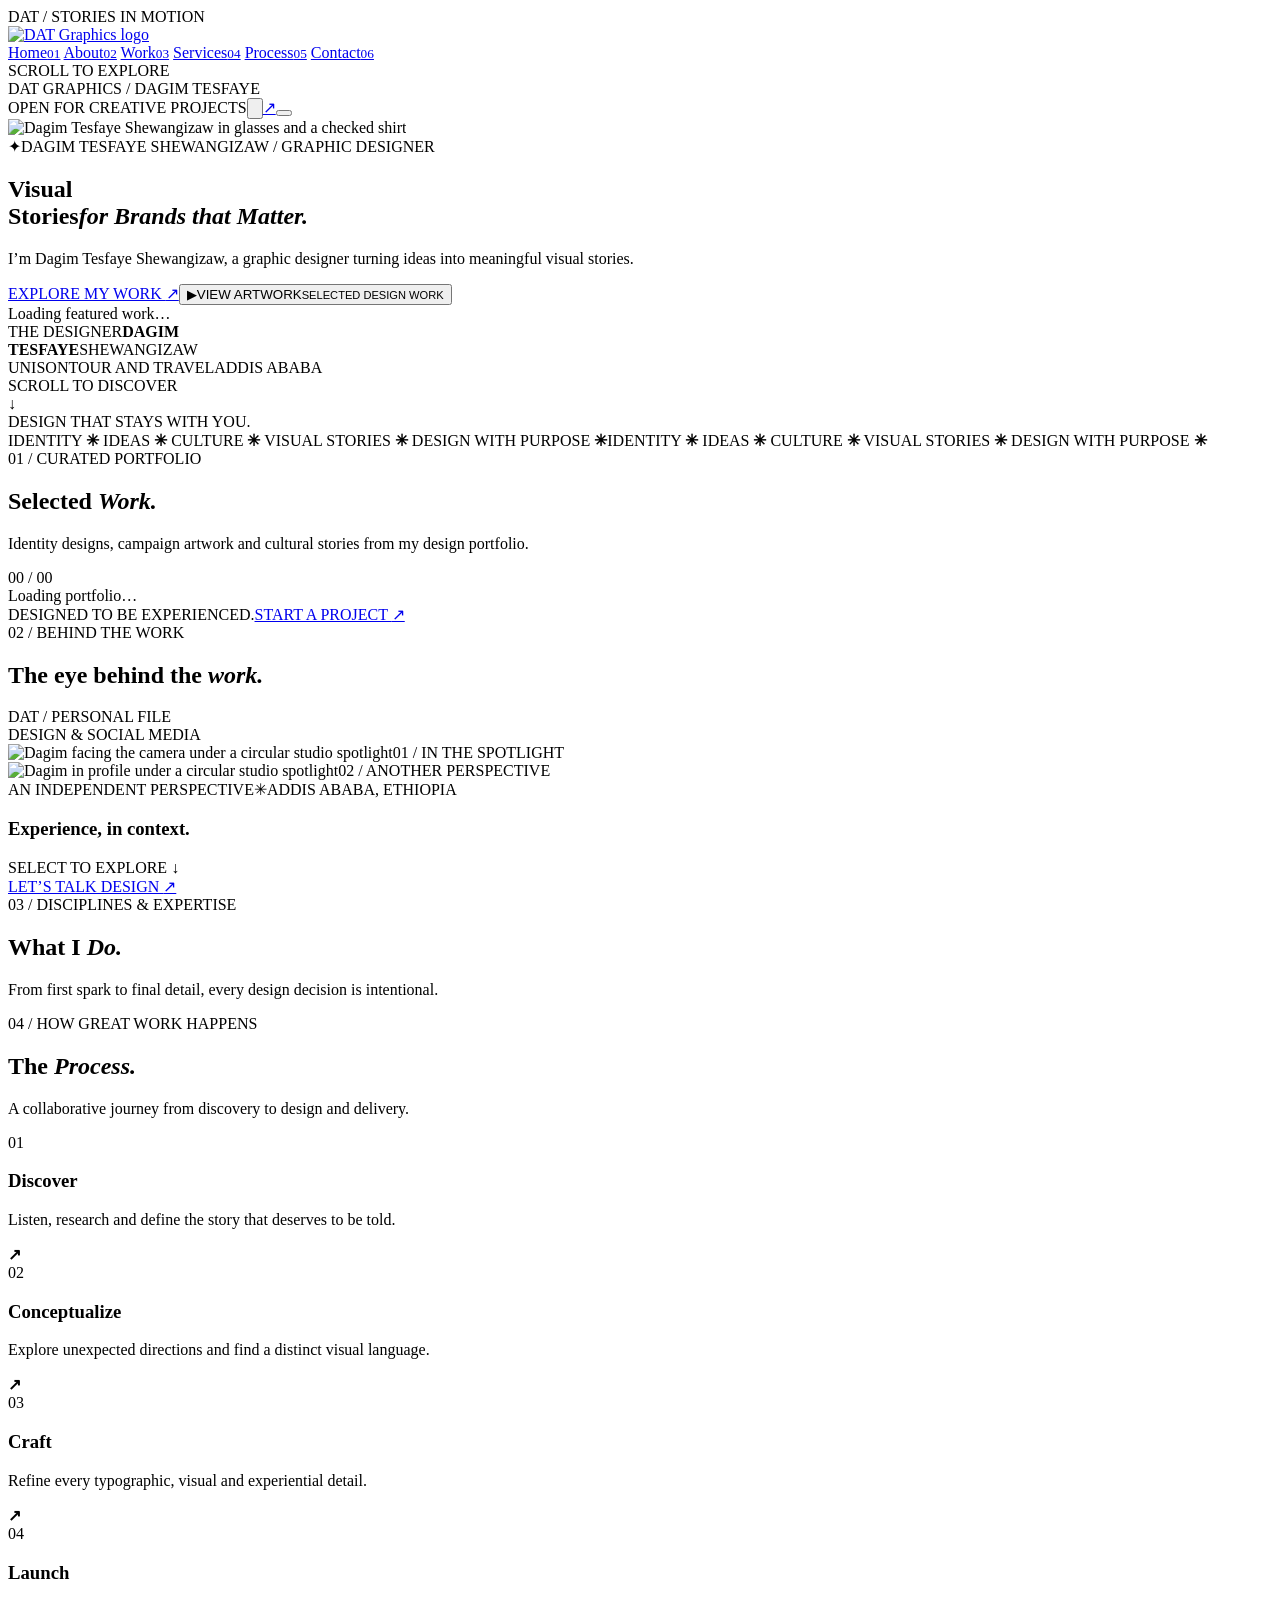
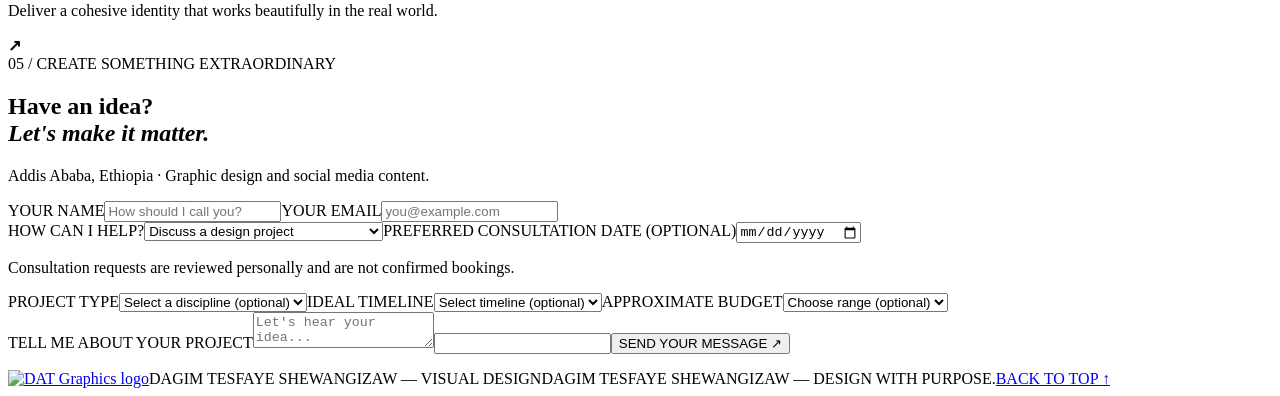
==== index.html @ 600a18f7 "Add readiness-based loading intro and optimized image display" ====
<!DOCTYPE html>
<html lang="en" data-theme="dark">
<head>
<meta charset="utf-8"><meta name="viewport" content="width=device-width,initial-scale=1">
<meta name="theme-color" content="#001220"><meta name="description" content="Portfolio of Dagim Tesfaye Shewangizaw — graphic designer and social media manager at Unison Tour and Travel in Addis Ababa, Ethiopia."><meta property="og:title" content="Dagim Tesfaye Shewangizaw — Graphic Designer"><meta property="og:description" content="Real identity designs, event posters, social graphics, merchandise artwork and print layouts by Dagim Tesfaye Shewangizaw."><meta property="og:type" content="website">
<title>Dagim Tesfaye Shewangizaw — Graphic Designer</title>
<script>window.DAT_CLOUD_CONFIG={"supabaseUrl":"https://xbcqztixejudyiwvssfz.supabase.co","publishableKey":"sb_publishable_QSbR_TzNqOqILnl-lubkgg_Rgn0w_Ky","portfolioUrl":"https://dat-graphics.github.io/dat-graphics/","base":"/dat-graphics/","turnstileSiteKey":""};</script><script src="/dat-graphics/theme.js?v=7.6"></script><link rel="stylesheet" href="/dat-graphics/loader.css?v=7.7"><script src="/dat-graphics/image-previews.js?v=7.7"></script><script src="/dat-graphics/loader.js?v=7.7"></script><link rel="preconnect" href="https://fonts.googleapis.com"><link rel="preconnect" href="https://fonts.gstatic.com" crossorigin><link rel="icon" href="/dat-graphics/assets/dat-graphics-icon.png" type="image/png"><link rel="manifest" href="/dat-graphics/manifest.webmanifest"><link rel="stylesheet" href="/dat-graphics/styles.css?v=7.6">
<link rel="stylesheet" href="/dat-graphics/artwork-fit.css?v=7.6"><link rel="stylesheet" href="/dat-graphics/light.css?v=7.6"><link rel="stylesheet" href="/dat-graphics/theme-controls.css?v=7.6"><link rel="stylesheet" href="/dat-graphics/profile.css?v=7.6"></head>
<body>
<div id="progress" aria-hidden="true"></div>
<div id="pageVeil" class="page-veil" aria-hidden="true"><span>DAT / STORIES IN MOTION</span></div>
<div class="app-frame">
  <aside class="rail" aria-label="Primary navigation">
    <a class="brand-mark dat-lockup" href="#home" id="mark" aria-label="DAT Graphics — Dagim Tesfaye Shewangizaw, home"><img src="/dat-graphics/assets/dat-graphics-logo.png" alt="DAT Graphics logo" width="104" height="89"></a>
    <nav class="rail-nav" id="nav">
      <a class="active" href="#home"><span>Home</span><small>01</small></a>
      <a href="#about"><span>About</span><small>02</small></a>
      <a href="#work"><span>Work</span><small>03</small></a>
      <a href="#services"><span>Services</span><small>04</small></a>
      <a href="#process"><span>Process</span><small>05</small></a>
      <a href="#contact"><span>Contact</span><small>06</small></a>
    </nav>
    <div class="rail-bottom"><span class="rail-line"></span><span>SCROLL TO EXPLORE</span><span class="rail-dot"></span></div>
  </aside>
  <main>
    <header class="topbar"><div class="topbar-left"><span class="small-line"></span><span>DAT GRAPHICS / DAGIM TESFAYE</span></div><div class="topbar-right"><span id="availability">OPEN FOR CREATIVE PROJECTS</span><button class="theme-toggle" type="button" data-theme-toggle aria-label="Switch to light mode" aria-pressed="false" title="Switch to light mode"><svg class="theme-icon-sun" viewBox="0 0 24 24" aria-hidden="true"><circle cx="12" cy="12" r="4"></circle><path d="M12 2v2m0 16v2M2 12h2m16 0h2M4.93 4.93l1.42 1.42m11.3 11.3 1.42 1.42M4.93 19.07l1.42-1.42m11.3-11.3 1.42-1.42"></path></svg><svg class="theme-icon-moon" viewBox="0 0 24 24" aria-hidden="true"><path d="M20.5 14.2A8.5 8.5 0 0 1 9.8 3.5 8.5 8.5 0 1 0 20.5 14.2Z"></path></svg></button><a href="#contact" class="top-circle" aria-label="Let's work together">↗</a><button id="mobileMenu" class="mobile-menu" aria-label="Open menu" aria-expanded="false"><span></span><span></span></button></div></header>
    <section class="hero" id="home" aria-label="Introduction">
      <div class="hero-grain"></div><div class="hero-atmosphere" aria-hidden="true"></div><div class="hero-light-source" aria-hidden="true"></div><div class="halo halo-one"></div><div class="halo halo-two"></div><div class="silk-ribbon ribbon-behind" aria-hidden="true"></div>
      <div class="hero-portrait-wrap" id="heroParallax"><img class="hero-portrait" id="portrait" src="/dat-graphics/uploads/dagim-studio-portrait.webp" alt="Dagim Tesfaye Shewangizaw in glasses and a checked shirt"></div><div class="silk-ribbon ribbon-front" aria-hidden="true"></div>
      <div class="hero-copy"><div class="eyebrow reveal"><span class="eyebrow-mark">✦</span><span id="heroEyebrow">DAGIM TESFAYE SHEWANGIZAW / GRAPHIC DESIGNER</span></div><h1 class="hero-title"><span id="headline1">Visual<br>Stories</span><em id="headline2">for Brands that Matter.</em></h1><p class="hero-intro" id="tagline">I’m Dagim Tesfaye Shewangizaw, a graphic designer turning ideas into meaningful visual stories.</p><div class="hero-actions"><a href="#work" class="btn btn-light magnetic">EXPLORE MY WORK <span>↗</span></a><button id="showreelBtn" class="showreel-btn"><span class="play-round">▶</span><span>VIEW ARTWORK<small>SELECTED DESIGN WORK</small></span></button></div></div>
      <div class="hero-gallery" id="heroGallery" role="region" aria-label="Interactive featured project gallery"><span class="gallery-loading">Loading featured work…</span></div>
      <div class="hero-nameplate" aria-hidden="true"><span>THE DESIGNER</span><strong>DAGIM<br>TESFAYE</strong><span>SHEWANGIZAW</span></div><div class="hero-index"><span>UNISON</span><span>TOUR AND TRAVEL</span><span class="index-line"></span><span>ADDIS ABABA</span></div><div class="hero-bottom"><span>SCROLL TO DISCOVER</span><div class="scroll-arrow">↓</div><span>DESIGN THAT STAYS WITH YOU.</span></div>
    </section>
    <div class="marquee-bar"><div class="marquee-track"><span>IDENTITY <b>✳</b> IDEAS <b>✳</b> CULTURE <b>✳</b> VISUAL STORIES <b>✳</b> DESIGN WITH PURPOSE <b>✳</b></span><span aria-hidden="true">IDENTITY <b>✳</b> IDEAS <b>✳</b> CULTURE <b>✳</b> VISUAL STORIES <b>✳</b> DESIGN WITH PURPOSE <b>✳</b></span></div></div>
    <section class="section work-section" id="work"><div class="section-head reveal"><div><div class="section-kicker">01 / CURATED PORTFOLIO</div><h2 class="serif-title">Selected <i>Work.</i></h2></div><div class="work-heading-right"><p>Identity designs, campaign artwork and cultural stories from my design portfolio.</p><span class="count-marker" id="workCount">00 / 00</span></div></div><div id="workFilters" class="work-filters" role="group" aria-label="Filter projects"></div><div class="work-grid" id="projectGrid"><div class="loading-project">Loading portfolio…</div></div><div class="section-tail"><span>DESIGNED TO BE EXPERIENCED.</span><a href="#contact" class="text-link">START A PROJECT <span>↗</span></a></div></section>
    <section class="about-section section profile-section" id="about" aria-labelledby="aboutTitle">
      <div class="profile-heading reveal"><div class="section-kicker">02 / BEHIND THE WORK</div><h2 id="aboutTitle">The eye behind the <i>work.</i></h2><span class="profile-edition" aria-hidden="true">DAT / PERSONAL FILE<br>DESIGN & SOCIAL MEDIA</span></div>
      <div class="profile-layout">
        <div class="profile-visual reveal"><div class="profile-photo-main"><img id="aboutImage" src="/dat-graphics/uploads/dagim-spotlight-front.webp" alt="Dagim facing the camera under a circular studio spotlight" loading="lazy" width="1365" height="2048"><span class="profile-photo-label">01 / IN THE SPOTLIGHT</span></div><div class="profile-photo-secondary"><img id="aboutSecondaryImage" src="/dat-graphics/uploads/dagim-spotlight-side.webp" alt="Dagim in profile under a circular studio spotlight" loading="lazy" width="1365" height="2048"><span class="profile-photo-label">02 / ANOTHER PERSPECTIVE</span></div><div class="profile-photo-foot"><span>AN INDEPENDENT PERSPECTIVE</span><span aria-hidden="true">✳</span><span id="profileLocation">ADDIS ABABA, ETHIOPIA</span></div></div>
        <div class="profile-content reveal"><div id="aboutText"></div><div class="profile-experience"><div class="profile-label-row"><h3>Experience, in context.</h3><span>SELECT TO EXPLORE ↓</span></div><div id="companyExperience"></div></div><div id="profileCollaborators"></div><div class="profile-bottom"><div id="profileTools"></div><a class="profile-contact" href="#contact">LET’S TALK DESIGN <span aria-hidden="true">↗</span></a></div></div>
      </div>
    </section>
    <section class="services-section section" id="services"><div class="services-intro reveal"><div class="section-kicker">03 / DISCIPLINES & EXPERTISE</div><h2 class="serif-title">What I <i>Do.</i></h2><p>From first spark to final detail, every design decision is intentional.</p></div><div class="service-list" id="serviceList"></div></section>
    <section class="process-section section" id="process"><div class="section-kicker reveal">04 / HOW GREAT WORK HAPPENS</div><div class="process-grid"><div><h2 class="serif-title reveal">The <i>Process.</i></h2><p class="process-blurb">A collaborative journey from discovery to design and delivery.</p></div><div class="process-steps"><article class="process-step"><span>01</span><div><h3>Discover</h3><p>Listen, research and define the story that deserves to be told.</p></div><b>↗</b></article><article class="process-step"><span>02</span><div><h3>Conceptualize</h3><p>Explore unexpected directions and find a distinct visual language.</p></div><b>↗</b></article><article class="process-step"><span>03</span><div><h3>Craft</h3><p>Refine every typographic, visual and experiential detail.</p></div><b>↗</b></article><article class="process-step"><span>04</span><div><h3>Launch</h3><p>Deliver a cohesive identity that works beautifully in the real world.</p></div><b>↗</b></article></div></div></section>
    <section class="contact-section" id="contact"><div class="contact-light"></div><div class="section-kicker">05 / CREATE SOMETHING EXTRAORDINARY</div><div class="contact-grid"><div><h2>Have an idea?<br><em>Let's make it matter.</em></h2><p id="contactIntro">Addis Ababa, Ethiopia · Graphic design and social media content.</p><div class="social-links" id="socialLinks"></div></div><form class="contact-form" id="contactForm"><label for="contactName">YOUR NAME</label><input required minlength="2" maxlength="90" id="contactName" name="name" placeholder="How should I call you?"><label for="contactEmail">YOUR EMAIL</label><input required type="email" maxlength="160" id="contactEmail" name="email" placeholder="you@example.com"><div class="consultation-controls"><label for="inquiryType">HOW CAN I HELP?<select id="inquiryType" name="inquiryType"><option value="project">Discuss a design project</option><option value="consultation">Request an introductory consultation</option></select></label><label for="preferredDate">PREFERRED CONSULTATION DATE (OPTIONAL)<input type="date" id="preferredDate" name="preferredDate"></label><p>Consultation requests are reviewed personally and are not confirmed bookings.</p></div><div class="brief-grid"><label for="contactService">PROJECT TYPE<select id="contactService" name="service"><option value="">Select a discipline (optional)</option><option>Brand Identity</option><option>Print &amp; Merchandise</option><option>Social Media</option><option>Editorial / Print</option><option>Other</option></select></label><label for="contactTimeline">IDEAL TIMELINE<select id="contactTimeline" name="timeline"><option value="">Select timeline (optional)</option><option>As soon as possible</option><option>Within 1 month</option><option>1–3 months</option><option>Flexible</option></select></label><label for="contactBudget">APPROXIMATE BUDGET<select id="contactBudget" name="budget"><option value="">Choose range (optional)</option><option>Need a quotation</option><option>Under $500</option><option>$500–$2,000</option><option>$2,000–$5,000</option><option>$5,000+</option></select></label></div><label for="contactMessage">TELL ME ABOUT YOUR PROJECT</label><textarea required minlength="10" maxlength="4000" id="contactMessage" name="message" placeholder="Let's hear your idea..."></textarea><input name="website" class="honeypot" tabindex="-1" autocomplete="off" aria-hidden="true"><button class="btn btn-light" type="submit">SEND YOUR MESSAGE <span>↗</span></button><p class="form-status" id="formStatus" aria-live="polite"></p></form></div><footer><a href="#home" class="footer-logo" aria-label="DAT Graphics — back to top"><img src="/dat-graphics/assets/dat-graphics-logo.png" width="92" height="80" alt="DAT Graphics logo"></a><span id="footerName">DAGIM TESFAYE SHEWANGIZAW — VISUAL DESIGN</span><span id="footerNote">DAGIM TESFAYE SHEWANGIZAW — DESIGN WITH PURPOSE.</span><a href="#home">BACK TO TOP ↑</a></footer></section>
  </main>
</div>
<div id="showreelModal" class="modal" role="dialog" aria-modal="true" aria-label="Showreel" hidden><div class="modal-box"><button class="modal-close" id="modalClose" aria-label="Close">✕</button><h2 id="showreelTitle">Selected Artwork</h2><div id="showreelBody"><p>Explore Dagim’s selected portfolio artwork.</p></div></div></div>
<div id="demoTag" class="demo-indicator" hidden>CONCEPT PREVIEW · SAMPLE CONTENT </div>
<script src="/dat-graphics/experience.js?v=7.6" defer></script><script src="/dat-graphics/cloud-public.js?v=7.6" defer></script><script src="/dat-graphics/app.js?v=7.6" defer></script>
</body></html>
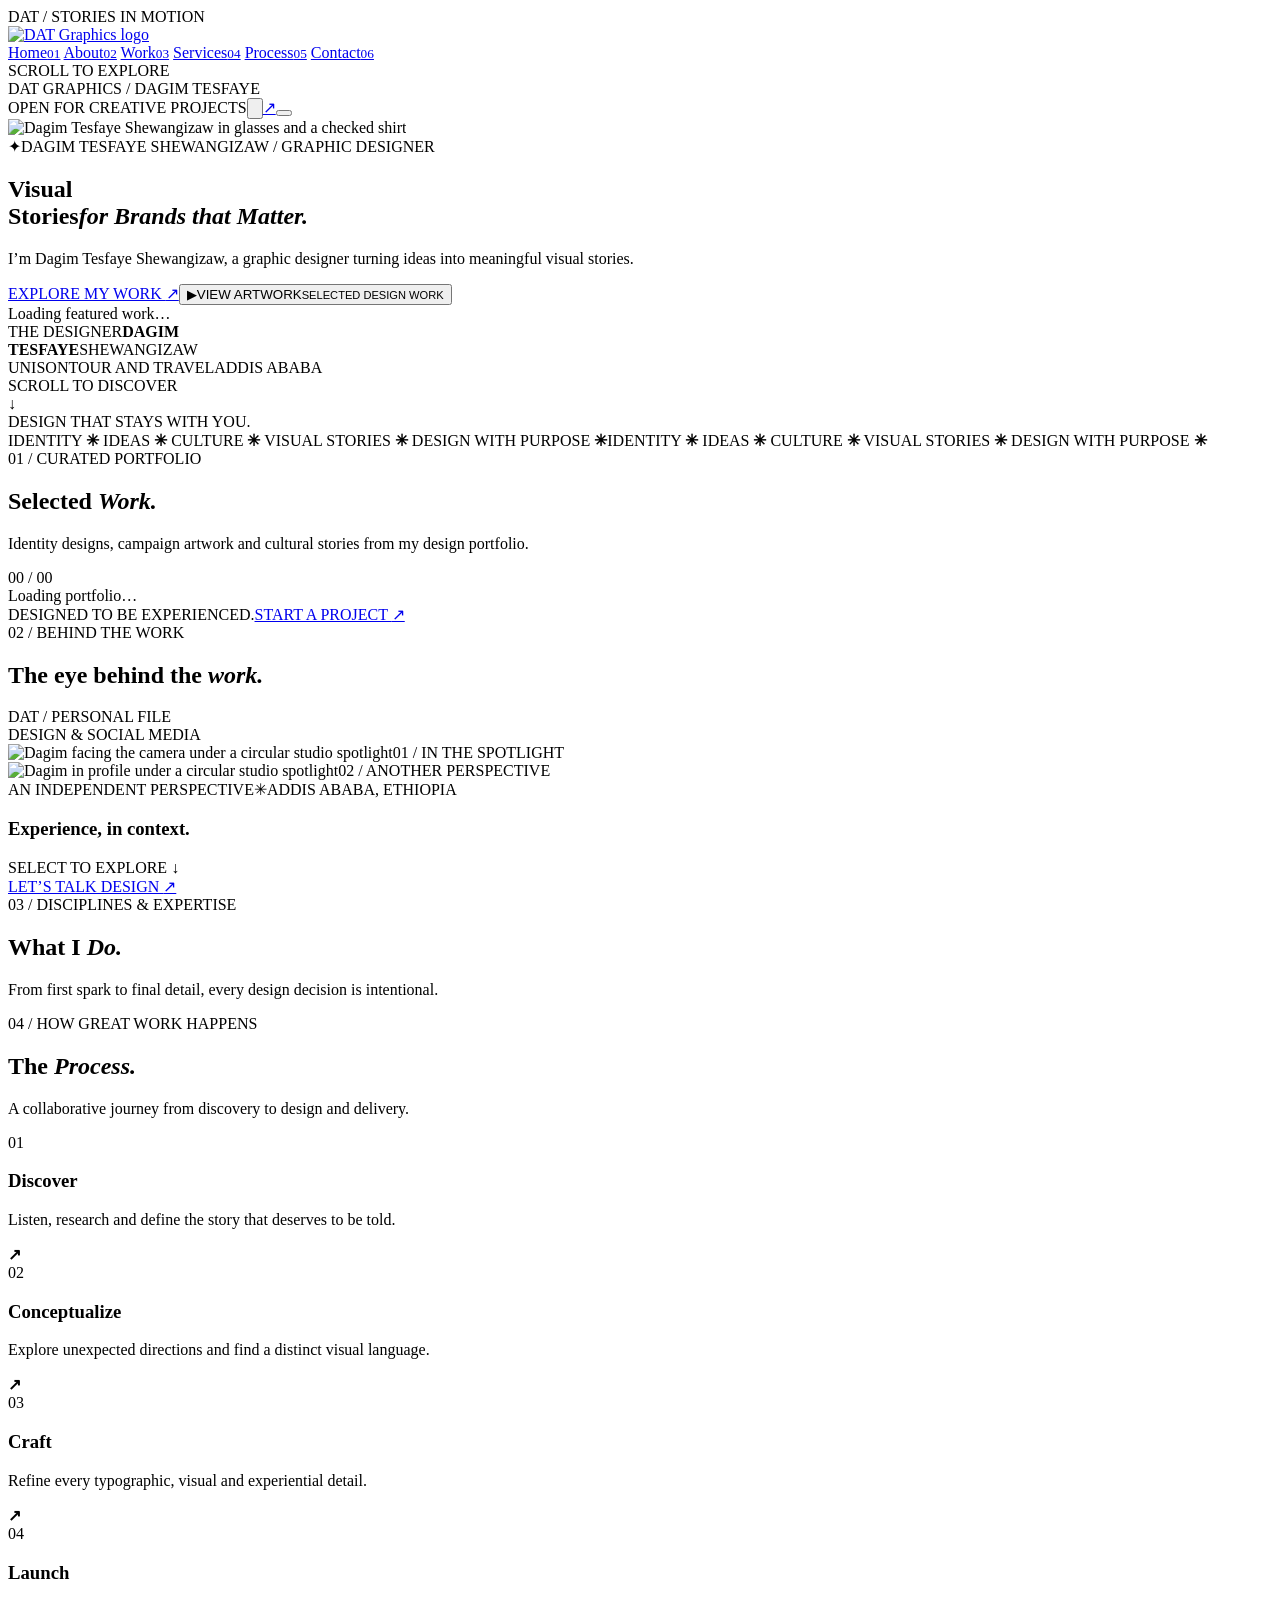
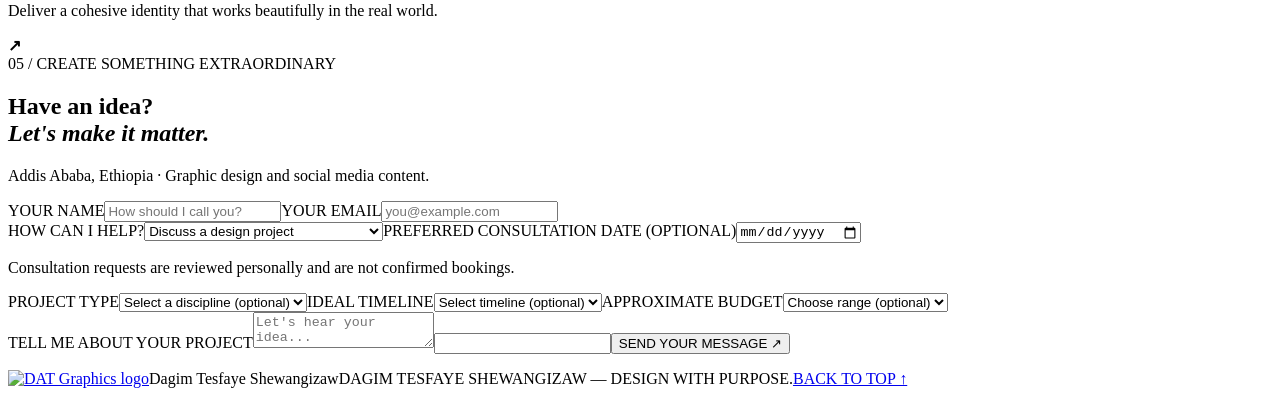
==== commit 3b56d1f8: "Update contact links and simplify footer name" ====
--- a/index.html
+++ b/index.html
@@ -4,8 +4,8 @@
 <meta charset="utf-8"><meta name="viewport" content="width=device-width,initial-scale=1">
 <meta name="theme-color" content="#001220"><meta name="description" content="Portfolio of Dagim Tesfaye Shewangizaw — graphic designer and social media manager at Unison Tour and Travel in Addis Ababa, Ethiopia."><meta property="og:title" content="Dagim Tesfaye Shewangizaw — Graphic Designer"><meta property="og:description" content="Real identity designs, event posters, social graphics, merchandise artwork and print layouts by Dagim Tesfaye Shewangizaw."><meta property="og:type" content="website">
 <title>Dagim Tesfaye Shewangizaw — Graphic Designer</title>
-<script>window.DAT_CLOUD_CONFIG={"supabaseUrl":"https://xbcqztixejudyiwvssfz.supabase.co","publishableKey":"sb_publishable_QSbR_TzNqOqILnl-lubkgg_Rgn0w_Ky","portfolioUrl":"https://dat-graphics.github.io/dat-graphics/","base":"/dat-graphics/","turnstileSiteKey":""};</script><script src="/dat-graphics/theme.js?v=7.6"></script><link rel="stylesheet" href="/dat-graphics/loader.css?v=7.7"><script src="/dat-graphics/image-previews.js?v=7.7"></script><script src="/dat-graphics/loader.js?v=7.7"></script><link rel="preconnect" href="https://fonts.googleapis.com"><link rel="preconnect" href="https://fonts.gstatic.com" crossorigin><link rel="icon" href="/dat-graphics/assets/dat-graphics-icon.png" type="image/png"><link rel="manifest" href="/dat-graphics/manifest.webmanifest"><link rel="stylesheet" href="/dat-graphics/styles.css?v=7.6">
-<link rel="stylesheet" href="/dat-graphics/artwork-fit.css?v=7.6"><link rel="stylesheet" href="/dat-graphics/light.css?v=7.6"><link rel="stylesheet" href="/dat-graphics/theme-controls.css?v=7.6"><link rel="stylesheet" href="/dat-graphics/profile.css?v=7.6"></head>
+<script>window.DAT_CLOUD_CONFIG={"supabaseUrl":"https://xbcqztixejudyiwvssfz.supabase.co","publishableKey":"sb_publishable_QSbR_TzNqOqILnl-lubkgg_Rgn0w_Ky","portfolioUrl":"https://dat-graphics.github.io/dat-graphics/","base":"/dat-graphics/","turnstileSiteKey":""};</script><script src="/dat-graphics/theme.js?v=7.7.2"></script><link rel="stylesheet" href="/dat-graphics/loader.css?v=7.7.2"><script src="/dat-graphics/image-previews.js?v=7.7.2"></script><script src="/dat-graphics/loader.js?v=7.7.2"></script><link rel="preconnect" href="https://fonts.googleapis.com"><link rel="preconnect" href="https://fonts.gstatic.com" crossorigin><link rel="icon" href="/dat-graphics/assets/dat-graphics-icon.png" type="image/png"><link rel="manifest" href="/dat-graphics/manifest.webmanifest"><link rel="stylesheet" href="/dat-graphics/styles.css?v=7.7.2">
+<link rel="stylesheet" href="/dat-graphics/artwork-fit.css?v=7.7.2"><link rel="stylesheet" href="/dat-graphics/light.css?v=7.7.2"><link rel="stylesheet" href="/dat-graphics/theme-controls.css?v=7.7.2"><link rel="stylesheet" href="/dat-graphics/profile.css?v=7.7.2"></head>
 <body>
 <div id="progress" aria-hidden="true"></div>
 <div id="pageVeil" class="page-veil" aria-hidden="true"><span>DAT / STORIES IN MOTION</span></div>
@@ -42,10 +42,10 @@
     </section>
     <section class="services-section section" id="services"><div class="services-intro reveal"><div class="section-kicker">03 / DISCIPLINES & EXPERTISE</div><h2 class="serif-title">What I <i>Do.</i></h2><p>From first spark to final detail, every design decision is intentional.</p></div><div class="service-list" id="serviceList"></div></section>
     <section class="process-section section" id="process"><div class="section-kicker reveal">04 / HOW GREAT WORK HAPPENS</div><div class="process-grid"><div><h2 class="serif-title reveal">The <i>Process.</i></h2><p class="process-blurb">A collaborative journey from discovery to design and delivery.</p></div><div class="process-steps"><article class="process-step"><span>01</span><div><h3>Discover</h3><p>Listen, research and define the story that deserves to be told.</p></div><b>↗</b></article><article class="process-step"><span>02</span><div><h3>Conceptualize</h3><p>Explore unexpected directions and find a distinct visual language.</p></div><b>↗</b></article><article class="process-step"><span>03</span><div><h3>Craft</h3><p>Refine every typographic, visual and experiential detail.</p></div><b>↗</b></article><article class="process-step"><span>04</span><div><h3>Launch</h3><p>Deliver a cohesive identity that works beautifully in the real world.</p></div><b>↗</b></article></div></div></section>
-    <section class="contact-section" id="contact"><div class="contact-light"></div><div class="section-kicker">05 / CREATE SOMETHING EXTRAORDINARY</div><div class="contact-grid"><div><h2>Have an idea?<br><em>Let's make it matter.</em></h2><p id="contactIntro">Addis Ababa, Ethiopia · Graphic design and social media content.</p><div class="social-links" id="socialLinks"></div></div><form class="contact-form" id="contactForm"><label for="contactName">YOUR NAME</label><input required minlength="2" maxlength="90" id="contactName" name="name" placeholder="How should I call you?"><label for="contactEmail">YOUR EMAIL</label><input required type="email" maxlength="160" id="contactEmail" name="email" placeholder="you@example.com"><div class="consultation-controls"><label for="inquiryType">HOW CAN I HELP?<select id="inquiryType" name="inquiryType"><option value="project">Discuss a design project</option><option value="consultation">Request an introductory consultation</option></select></label><label for="preferredDate">PREFERRED CONSULTATION DATE (OPTIONAL)<input type="date" id="preferredDate" name="preferredDate"></label><p>Consultation requests are reviewed personally and are not confirmed bookings.</p></div><div class="brief-grid"><label for="contactService">PROJECT TYPE<select id="contactService" name="service"><option value="">Select a discipline (optional)</option><option>Brand Identity</option><option>Print &amp; Merchandise</option><option>Social Media</option><option>Editorial / Print</option><option>Other</option></select></label><label for="contactTimeline">IDEAL TIMELINE<select id="contactTimeline" name="timeline"><option value="">Select timeline (optional)</option><option>As soon as possible</option><option>Within 1 month</option><option>1–3 months</option><option>Flexible</option></select></label><label for="contactBudget">APPROXIMATE BUDGET<select id="contactBudget" name="budget"><option value="">Choose range (optional)</option><option>Need a quotation</option><option>Under $500</option><option>$500–$2,000</option><option>$2,000–$5,000</option><option>$5,000+</option></select></label></div><label for="contactMessage">TELL ME ABOUT YOUR PROJECT</label><textarea required minlength="10" maxlength="4000" id="contactMessage" name="message" placeholder="Let's hear your idea..."></textarea><input name="website" class="honeypot" tabindex="-1" autocomplete="off" aria-hidden="true"><button class="btn btn-light" type="submit">SEND YOUR MESSAGE <span>↗</span></button><p class="form-status" id="formStatus" aria-live="polite"></p></form></div><footer><a href="#home" class="footer-logo" aria-label="DAT Graphics — back to top"><img src="/dat-graphics/assets/dat-graphics-logo.png" width="92" height="80" alt="DAT Graphics logo"></a><span id="footerName">DAGIM TESFAYE SHEWANGIZAW — VISUAL DESIGN</span><span id="footerNote">DAGIM TESFAYE SHEWANGIZAW — DESIGN WITH PURPOSE.</span><a href="#home">BACK TO TOP ↑</a></footer></section>
+    <section class="contact-section" id="contact"><div class="contact-light"></div><div class="section-kicker">05 / CREATE SOMETHING EXTRAORDINARY</div><div class="contact-grid"><div><h2>Have an idea?<br><em>Let's make it matter.</em></h2><p id="contactIntro">Addis Ababa, Ethiopia · Graphic design and social media content.</p><div class="social-links" id="socialLinks"></div></div><form class="contact-form" id="contactForm"><label for="contactName">YOUR NAME</label><input required minlength="2" maxlength="90" id="contactName" name="name" placeholder="How should I call you?"><label for="contactEmail">YOUR EMAIL</label><input required type="email" maxlength="160" id="contactEmail" name="email" placeholder="you@example.com"><div class="consultation-controls"><label for="inquiryType">HOW CAN I HELP?<select id="inquiryType" name="inquiryType"><option value="project">Discuss a design project</option><option value="consultation">Request an introductory consultation</option></select></label><label for="preferredDate">PREFERRED CONSULTATION DATE (OPTIONAL)<input type="date" id="preferredDate" name="preferredDate"></label><p>Consultation requests are reviewed personally and are not confirmed bookings.</p></div><div class="brief-grid"><label for="contactService">PROJECT TYPE<select id="contactService" name="service"><option value="">Select a discipline (optional)</option><option>Brand Identity</option><option>Print &amp; Merchandise</option><option>Social Media</option><option>Editorial / Print</option><option>Other</option></select></label><label for="contactTimeline">IDEAL TIMELINE<select id="contactTimeline" name="timeline"><option value="">Select timeline (optional)</option><option>As soon as possible</option><option>Within 1 month</option><option>1–3 months</option><option>Flexible</option></select></label><label for="contactBudget">APPROXIMATE BUDGET<select id="contactBudget" name="budget"><option value="">Choose range (optional)</option><option>Need a quotation</option><option>Under $500</option><option>$500–$2,000</option><option>$2,000–$5,000</option><option>$5,000+</option></select></label></div><label for="contactMessage">TELL ME ABOUT YOUR PROJECT</label><textarea required minlength="10" maxlength="4000" id="contactMessage" name="message" placeholder="Let's hear your idea..."></textarea><input name="website" class="honeypot" tabindex="-1" autocomplete="off" aria-hidden="true"><button class="btn btn-light" type="submit">SEND YOUR MESSAGE <span>↗</span></button><p class="form-status" id="formStatus" aria-live="polite"></p></form></div><footer><a href="#home" class="footer-logo" aria-label="DAT Graphics — back to top"><img src="/dat-graphics/assets/dat-graphics-logo.png" width="92" height="80" alt="DAT Graphics logo"></a><span id="footerName">Dagim Tesfaye Shewangizaw</span><span id="footerNote">DAGIM TESFAYE SHEWANGIZAW — DESIGN WITH PURPOSE.</span><a href="#home">BACK TO TOP ↑</a></footer></section>
   </main>
 </div>
 <div id="showreelModal" class="modal" role="dialog" aria-modal="true" aria-label="Showreel" hidden><div class="modal-box"><button class="modal-close" id="modalClose" aria-label="Close">✕</button><h2 id="showreelTitle">Selected Artwork</h2><div id="showreelBody"><p>Explore Dagim’s selected portfolio artwork.</p></div></div></div>
 <div id="demoTag" class="demo-indicator" hidden>CONCEPT PREVIEW · SAMPLE CONTENT </div>
-<script src="/dat-graphics/experience.js?v=7.6" defer></script><script src="/dat-graphics/cloud-public.js?v=7.6" defer></script><script src="/dat-graphics/app.js?v=7.6" defer></script>
+<script src="/dat-graphics/experience.js?v=7.7.2" defer></script><script src="/dat-graphics/cloud-public.js?v=7.7.2" defer></script><script src="/dat-graphics/app.js?v=7.7.2" defer></script>
 </body></html>
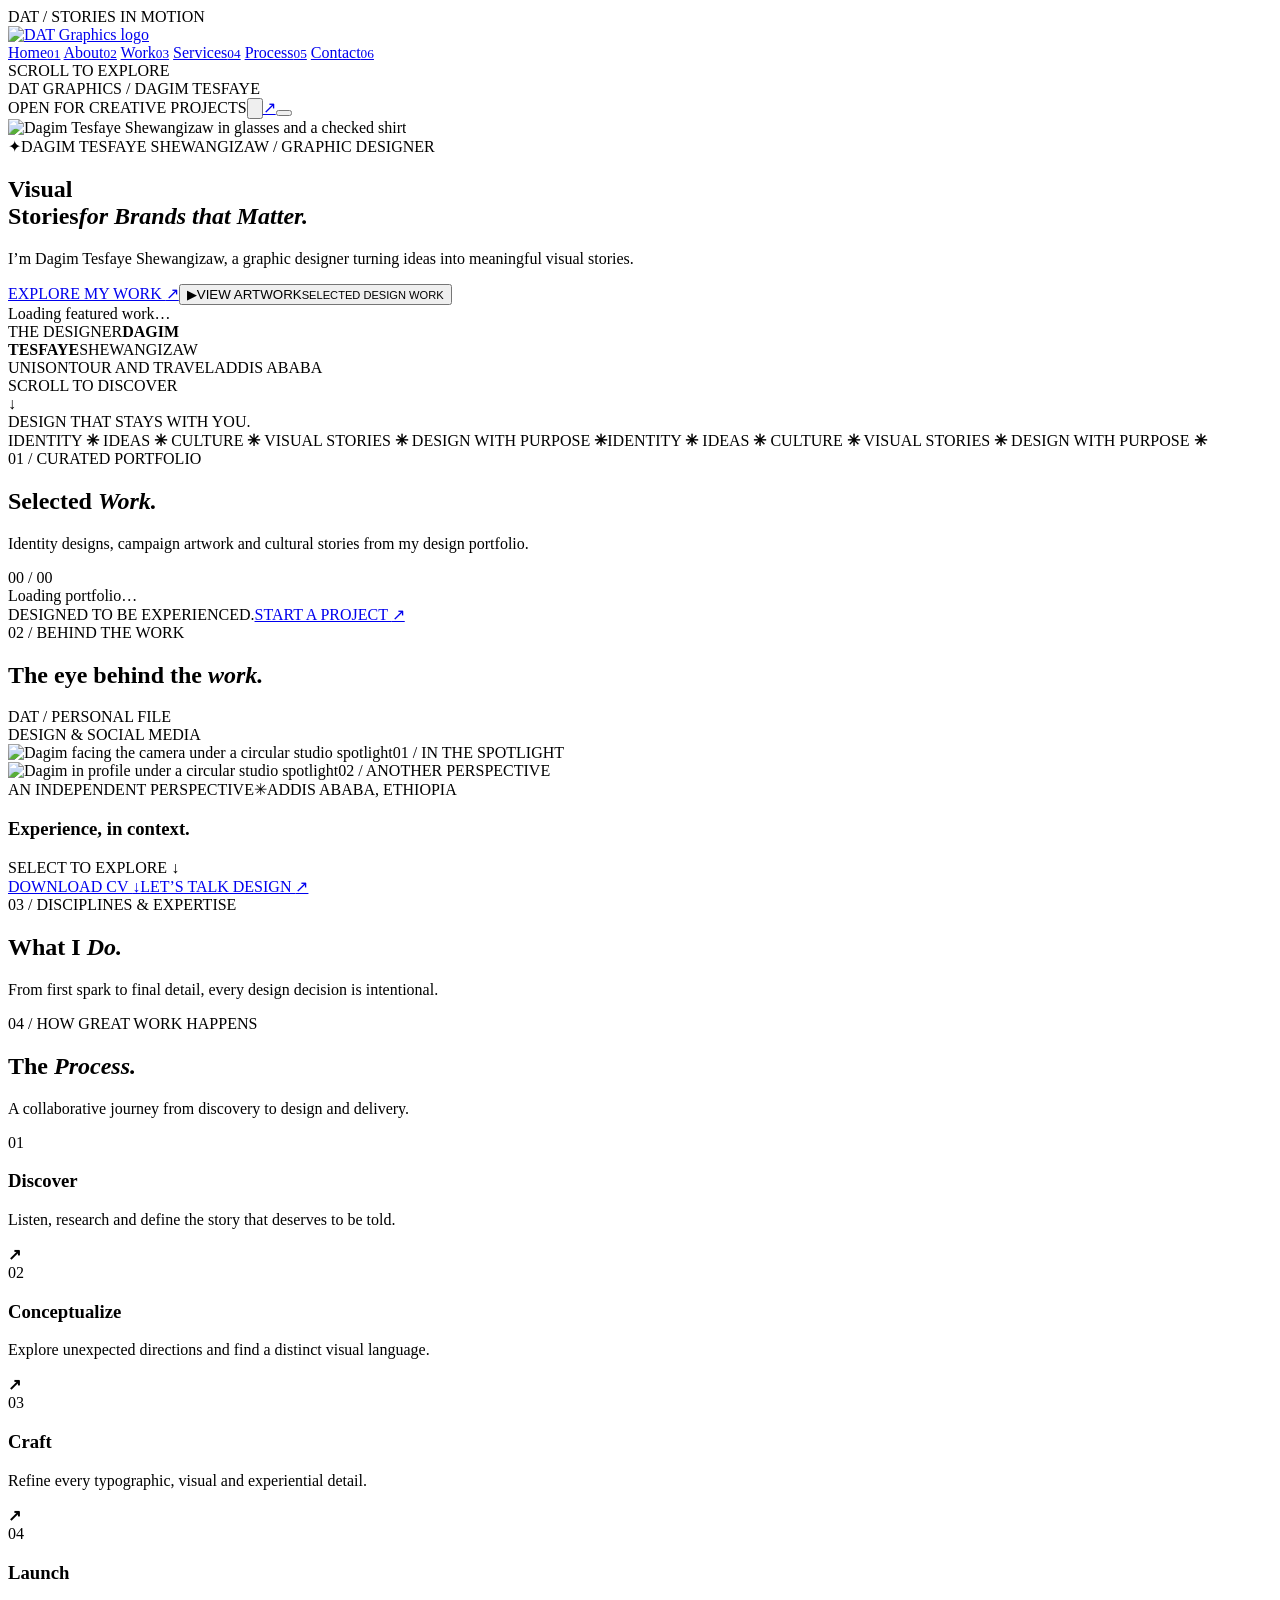
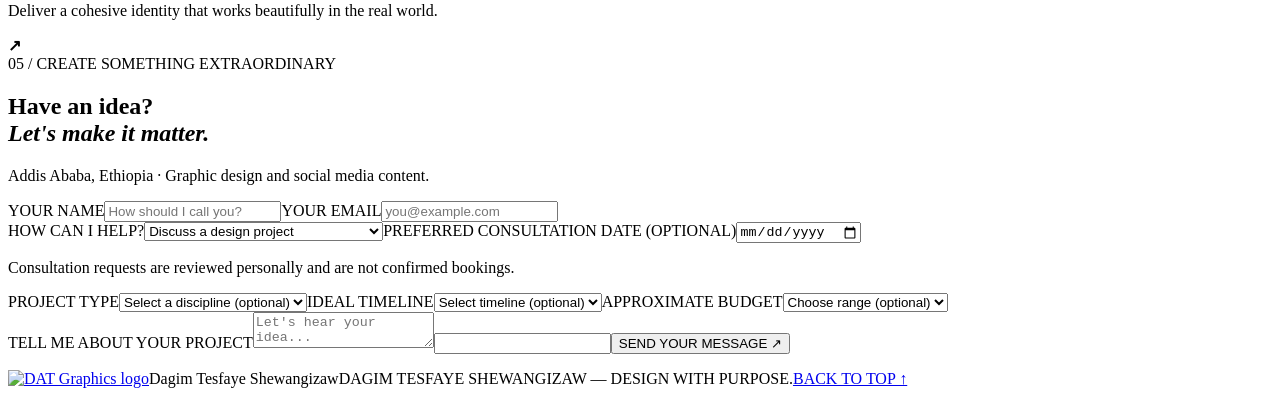
==== commit a40e3c30: "Add downloadable supplied CV to About section" ====
--- a/index.html
+++ b/index.html
@@ -4,8 +4,8 @@
 <meta charset="utf-8"><meta name="viewport" content="width=device-width,initial-scale=1">
 <meta name="theme-color" content="#001220"><meta name="description" content="Portfolio of Dagim Tesfaye Shewangizaw — graphic designer and social media manager at Unison Tour and Travel in Addis Ababa, Ethiopia."><meta property="og:title" content="Dagim Tesfaye Shewangizaw — Graphic Designer"><meta property="og:description" content="Real identity designs, event posters, social graphics, merchandise artwork and print layouts by Dagim Tesfaye Shewangizaw."><meta property="og:type" content="website">
 <title>Dagim Tesfaye Shewangizaw — Graphic Designer</title>
-<script>window.DAT_CLOUD_CONFIG={"supabaseUrl":"https://xbcqztixejudyiwvssfz.supabase.co","publishableKey":"sb_publishable_QSbR_TzNqOqILnl-lubkgg_Rgn0w_Ky","portfolioUrl":"https://dat-graphics.github.io/dat-graphics/","base":"/dat-graphics/","turnstileSiteKey":""};</script><script src="/dat-graphics/theme.js?v=7.7.2"></script><link rel="stylesheet" href="/dat-graphics/loader.css?v=7.7.2"><script src="/dat-graphics/image-previews.js?v=7.7.2"></script><script src="/dat-graphics/loader.js?v=7.7.2"></script><link rel="preconnect" href="https://fonts.googleapis.com"><link rel="preconnect" href="https://fonts.gstatic.com" crossorigin><link rel="icon" href="/dat-graphics/assets/dat-graphics-icon.png" type="image/png"><link rel="manifest" href="/dat-graphics/manifest.webmanifest"><link rel="stylesheet" href="/dat-graphics/styles.css?v=7.7.2">
-<link rel="stylesheet" href="/dat-graphics/artwork-fit.css?v=7.7.2"><link rel="stylesheet" href="/dat-graphics/light.css?v=7.7.2"><link rel="stylesheet" href="/dat-graphics/theme-controls.css?v=7.7.2"><link rel="stylesheet" href="/dat-graphics/profile.css?v=7.7.2"></head>
+<script>window.DAT_CLOUD_CONFIG={"supabaseUrl":"https://xbcqztixejudyiwvssfz.supabase.co","publishableKey":"sb_publishable_QSbR_TzNqOqILnl-lubkgg_Rgn0w_Ky","portfolioUrl":"https://dat-graphics.github.io/dat-graphics/","base":"/dat-graphics/","turnstileSiteKey":""};</script><script src="/dat-graphics/theme.js?v=7.7.6"></script><link rel="stylesheet" href="/dat-graphics/loader.css?v=7.7.6"><script src="/dat-graphics/image-previews.js?v=7.7.6"></script><script src="/dat-graphics/loader.js?v=7.7.6"></script><link rel="preconnect" href="https://fonts.googleapis.com"><link rel="preconnect" href="https://fonts.gstatic.com" crossorigin><link rel="icon" href="/dat-graphics/assets/dat-graphics-icon.png" type="image/png"><link rel="manifest" href="/dat-graphics/manifest.webmanifest"><link rel="stylesheet" href="/dat-graphics/styles.css?v=7.7.6">
+<link rel="stylesheet" href="/dat-graphics/artwork-fit.css?v=7.7.6"><link rel="stylesheet" href="/dat-graphics/light.css?v=7.7.6"><link rel="stylesheet" href="/dat-graphics/theme-controls.css?v=7.7.6"><link rel="stylesheet" href="/dat-graphics/profile.css?v=7.7.6"><link rel="stylesheet" href="/dat-graphics/contact-links.css?v=7.7.6"></head>
 <body>
 <div id="progress" aria-hidden="true"></div>
 <div id="pageVeil" class="page-veil" aria-hidden="true"><span>DAT / STORIES IN MOTION</span></div>
@@ -37,7 +37,7 @@
       <div class="profile-heading reveal"><div class="section-kicker">02 / BEHIND THE WORK</div><h2 id="aboutTitle">The eye behind the <i>work.</i></h2><span class="profile-edition" aria-hidden="true">DAT / PERSONAL FILE<br>DESIGN & SOCIAL MEDIA</span></div>
       <div class="profile-layout">
         <div class="profile-visual reveal"><div class="profile-photo-main"><img id="aboutImage" src="/dat-graphics/uploads/dagim-spotlight-front.webp" alt="Dagim facing the camera under a circular studio spotlight" loading="lazy" width="1365" height="2048"><span class="profile-photo-label">01 / IN THE SPOTLIGHT</span></div><div class="profile-photo-secondary"><img id="aboutSecondaryImage" src="/dat-graphics/uploads/dagim-spotlight-side.webp" alt="Dagim in profile under a circular studio spotlight" loading="lazy" width="1365" height="2048"><span class="profile-photo-label">02 / ANOTHER PERSPECTIVE</span></div><div class="profile-photo-foot"><span>AN INDEPENDENT PERSPECTIVE</span><span aria-hidden="true">✳</span><span id="profileLocation">ADDIS ABABA, ETHIOPIA</span></div></div>
-        <div class="profile-content reveal"><div id="aboutText"></div><div class="profile-experience"><div class="profile-label-row"><h3>Experience, in context.</h3><span>SELECT TO EXPLORE ↓</span></div><div id="companyExperience"></div></div><div id="profileCollaborators"></div><div class="profile-bottom"><div id="profileTools"></div><a class="profile-contact" href="#contact">LET’S TALK DESIGN <span aria-hidden="true">↗</span></a></div></div>
+        <div class="profile-content reveal"><div id="aboutText"></div><div class="profile-experience"><div class="profile-label-row"><h3>Experience, in context.</h3><span>SELECT TO EXPLORE ↓</span></div><div id="companyExperience"></div></div><div id="profileCollaborators"></div><div class="profile-bottom"><div id="profileTools"></div><div class="profile-actions"><a class="profile-contact" href="./Dagim_Tesfaye_CV.pdf" download="Dagim_Tesfaye_Shewangizaw_CV.pdf" type="application/pdf" aria-label="Download Dagim Tesfaye Shewangizaw’s CV as a PDF">DOWNLOAD CV <span aria-hidden="true">↓</span></a><a class="profile-contact" href="#contact">LET’S TALK DESIGN <span aria-hidden="true">↗</span></a></div></div></div>
       </div>
     </section>
     <section class="services-section section" id="services"><div class="services-intro reveal"><div class="section-kicker">03 / DISCIPLINES & EXPERTISE</div><h2 class="serif-title">What I <i>Do.</i></h2><p>From first spark to final detail, every design decision is intentional.</p></div><div class="service-list" id="serviceList"></div></section>
@@ -47,5 +47,5 @@
 </div>
 <div id="showreelModal" class="modal" role="dialog" aria-modal="true" aria-label="Showreel" hidden><div class="modal-box"><button class="modal-close" id="modalClose" aria-label="Close">✕</button><h2 id="showreelTitle">Selected Artwork</h2><div id="showreelBody"><p>Explore Dagim’s selected portfolio artwork.</p></div></div></div>
 <div id="demoTag" class="demo-indicator" hidden>CONCEPT PREVIEW · SAMPLE CONTENT </div>
-<script src="/dat-graphics/experience.js?v=7.7.2" defer></script><script src="/dat-graphics/cloud-public.js?v=7.7.2" defer></script><script src="/dat-graphics/app.js?v=7.7.2" defer></script>
+<script src="/dat-graphics/experience.js?v=7.7.6" defer></script><script src="/dat-graphics/contact-links.js?v=7.7.6" defer></script><script src="/dat-graphics/cloud-public.js?v=7.7.6" defer></script><script src="/dat-graphics/app.js?v=7.7.6" defer></script>
 </body></html>
